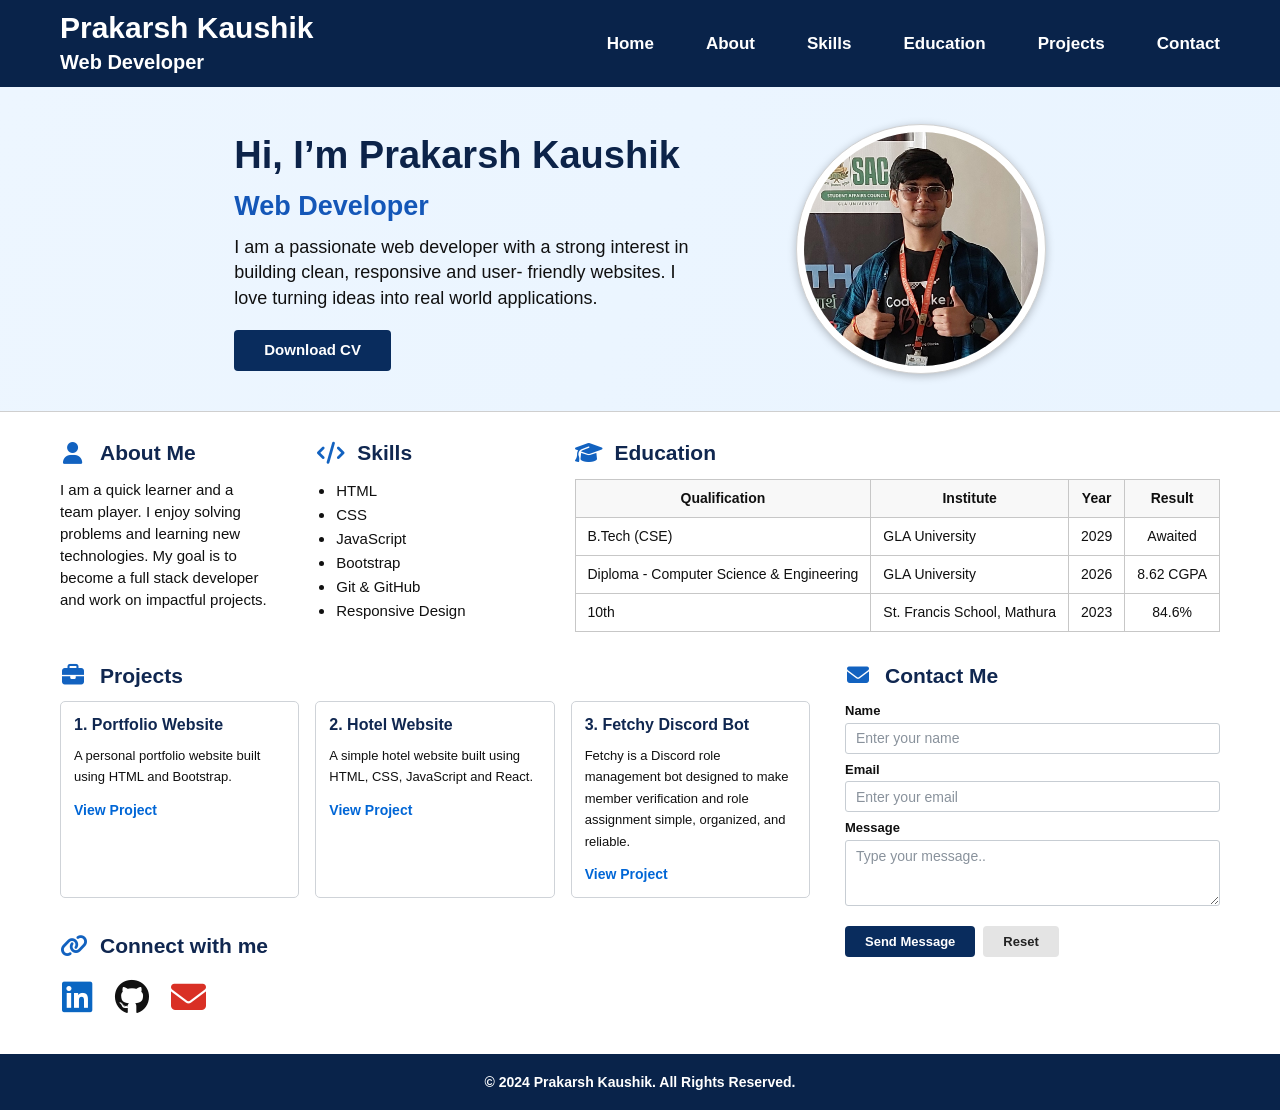
==== Assignments/Lab Assignments/index.html @ 2009d4aa "Assignment 1 of Frontend Lab" ====
<!DOCTYPE html>
<html lang="en">
<head>
    <meta charset="UTF-8">
    <meta name="viewport" content="width=device-width, initial-scale=1.0">
    <title>Prakarsh Kaushik | Web Developer</title>
    <link rel="stylesheet" href="https://cdnjs.cloudflare.com/ajax/libs/font-awesome/6.5.2/css/all.min.css">
    <link rel="stylesheet" href="style.css">
</head>
<body>

    <!-- ================= HEADER ================= -->
    <header class="header">
        <div class="logo-section">
            <h1>Prakarsh Kaushik</h1>
            <p>Web Developer</p>
        </div>
        <nav class="navbar">
            <a href="#home">Home</a>
            <a href="#about">About</a>
            <a href="#skills">Skills</a>
            <a href="#education">Education</a>
            <a href="#projects">Projects</a>
            <a href="#contact">Contact</a>
        </nav>
    </header>

    <!-- ================= HERO SECTION ================= -->
    <section class="hero" id="home">

        <div class="hero-content">

            <h2>Hi, I’m Prakarsh Kaushik</h2>

            <h3>Web Developer</h3>

            <p>
                I am a passionate web developer with a strong
                interest in building clean, responsive and user-
                friendly websites. I love turning ideas into real
                world applications.
            </p>

            <a href="#" class="cv-button">
                Download CV
            </a>

        </div>

        <div class="profile-image">
            <img
                src="image_prakarsh.jpg"
                alt="Prakarsh Kaushik"
            >
        </div>

    </section>


    <!-- ================= MAIN CONTENT ================= -->
    <main class="main-content">

        <!-- ================= ABOUT ================= -->
        <section class="info-section" id="about">

            <div class="section-column">

                <h2 class="section-title">
                    <i class="fa-solid fa-user"></i>
                    About Me
                </h2>

                <p>
                    I am a quick learner and a team player. I enjoy
                    solving problems and learning new technologies.
                    My goal is to become a full stack developer and
                    work on impactful projects.
                </p>

            </div>

            <!-- ================= SKILLS ================= -->
            <div class="section-column" id="skills">

                <h2 class="section-title">
                    <i class="fa-solid fa-code"></i>
                    Skills
                </h2>

                <ul class="skills-list">
                    <li>HTML</li>
                    <li>CSS</li>
                    <li>JavaScript</li>
                    <li>Bootstrap</li>
                    <li>Git & GitHub</li>
                    <li>Responsive Design</li>
                </ul>

            </div>


            <!-- ================= EDUCATION ================= -->
            <div class="education-section" id="education">

                <h2 class="section-title">
                    <i class="fa-solid fa-graduation-cap"></i>
                    Education
                </h2>

                <table class="education-table">

                    <thead>
                        <tr>
                            <th>Qualification</th>
                            <th>Institute</th>
                            <th>Year</th>
                            <th>Result</th>
                        </tr>
                    </thead>

                    <tbody>
                        <tr>
                            <td>B.Tech (CSE)</td>
                            <td>GLA University</td>
                            <td>2029</td>
                            <td>Awaited</td>
                        </tr>

                        <tr>
                            <td>Diploma - Computer Science & Engineering</td>
                            <td>GLA University</td>
                            <td>2026</td>
                            <td>8.62 CGPA</td>
                        </tr>

                        <tr>
                            <td>10th</td>
                            <td>St. Francis School, Mathura</td>
                            <td>2023</td>
                            <td>84.6%</td>
                        </tr>
                    </tbody>

                </table>

            </div>

        </section>


        <!-- ================= BOTTOM CONTENT ================= -->
        <section class="bottom-section">

            <!-- ================= PROJECTS ================= -->
            <div class="projects-section" id="projects">

                <h2 class="section-title">
                    <i class="fa-solid fa-briefcase"></i>
                    Projects
                </h2>

                <div class="projects-container">

                    <div class="project-card">

                        <h3>1. Portfolio Website</h3>

                        <p>
                            A personal portfolio website built using
                            HTML and Bootstrap.
                        </p>

                        <a href="#">View Project</a>

                    </div>


                    <div class="project-card">

                        <h3>2. Hotel Website</h3>

                        <p>
                            A simple hotel website built using HTML, CSS, JavaScript and React.
                        </p>

                        <a href="https://hotel-website-steel-iota.vercel.app/">View Project</a>

                    </div>


                    <div class="project-card">

                        <h3>3. Fetchy Discord Bot</h3>

                        <p>
                            Fetchy is a Discord role management bot designed to make member verification and role assignment simple, organized, and reliable.
                        </p>

                        <a href="https://fetchybot.vercel.app/">View Project</a>

                    </div>

                </div>


                <!-- ================= SOCIAL LINKS ================= -->
                <div class="social-section">

                    <h2 class="section-title">
                        <i class="fa-solid fa-link"></i>
                        Connect with me
                    </h2>

                    <div class="social-icons">

                        <a href="https://www.linkedin.com/in/prakarsh-kaushik/" aria-label="LinkedIn">
                            <i class="fa-brands fa-linkedin"></i>
                        </a>

                        <a href="https://github.com/PrakarshKaushik11/" aria-label="GitHub">
                            <i class="fa-brands fa-github"></i>
                        </a>

                        <a href="mailto:prakarsh.11.kaushik@gmail.com" aria-label="Email">
                            <i class="fa-solid fa-envelope"></i>
                        </a>

                    </div>

                </div>

            </div>


            <!-- ================= CONTACT ================= -->
            <div class="contact-section" id="contact">

                <h2 class="section-title">
                    <i class="fa-solid fa-envelope"></i>
                    Contact Me
                </h2>

                <form>

                    <div class="form-group">
                        <label for="name">Name</label>

                        <input
                            type="text"
                            id="name"
                            name="name"
                            placeholder="Enter your name"
                        >
                    </div>


                    <div class="form-group">
                        <label for="email">Email</label>

                        <input
                            type="email"
                            id="email"
                            name="email"
                            placeholder="Enter your email"
                        >
                    </div>


                    <div class="form-group">
                        <label for="message">Message</label>

                        <textarea
                            id="message"
                            name="message"
                            placeholder="Type your message.."
                        ></textarea>
                    </div>


                    <div class="form-buttons">

                        <button type="submit">
                            Send Message
                        </button>

                        <button type="reset" class="reset-button">
                            Reset
                        </button>

                    </div>

                </form>

            </div>

        </section>

    </main>


    <!-- ================= FOOTER ================= -->
    <footer class="footer">

        <p>
            © 2024 Prakarsh Kaushik. All Rights Reserved.
        </p>

    </footer>

</body>
</html>
---- Assignments/Lab Assignments/style.css ----
/* =====================================================
   GENERAL STYLES
===================================================== */

* {
    margin: 0;
    padding: 0;
    box-sizing: border-box;
}

html {
    scroll-behavior: smooth;
}

body {
    font-family: Arial, Helvetica, sans-serif;
    color: #101010;
    background-color: #ffffff;
    line-height: 1.5;
}


/* =====================================================
   HEADER
===================================================== */

.header {
    height: 87px;
    background-color: #09234a;
    color: white;

    display: flex;
    justify-content: space-between;
    align-items: center;

    padding: 0 60px;
}

.logo-section h1 {
    font-size: 30px;
    line-height: 1.1;
    font-weight: 700;
}

.logo-section p {
    font-size: 20px;
    font-weight: 600;
    margin-top: 3px;
}


/* =====================================================
   NAVIGATION
===================================================== */

.navbar {
    height: 100%;

    display: flex;
    align-items: center;
    gap: 52px;
}

.navbar a {
    position: relative;

    height: 100%;

    display: flex;
    align-items: center;

    color: white;
    text-decoration: none;

    font-size: 17px;
    font-weight: 700;

    transition: color 0.2s ease;
}

.navbar a:hover {
    color: #ffd600;
}

.navbar a.active {
    color: #ffd600;
}

.navbar a.active::after {
    content: "";

    position: absolute;
    left: 0;
    right: 0;
    bottom: 18px;

    height: 4px;

    background-color: #ffd600;
}


/* =====================================================
   HERO SECTION
===================================================== */

.hero {
    min-height: 325px;

    background: linear-gradient(
        110deg,
        #edf6ff 0%,
        #e9f4ff 100%
    );

    border-bottom: 1px solid #cfcfcf;

    display: flex;
    align-items: center;

    padding: 20px 18.3%;
    gap: 80px;
}

.hero-content {
    flex: 1;
}

.hero-content h2 {
    color: #0c2349;

    font-size: 38px;
    font-weight: 700;

    margin-bottom: 2px;
}

.hero-content h3 {
    color: #1457b8;

    font-size: 27px;
    font-weight: 700;

    margin-bottom: 8px;
}

.hero-content p {
    max-width: 470px;

    font-size: 18px;
    line-height: 1.42;

    margin-bottom: 19px;
}

.cv-button {
    display: inline-block;

    padding: 9px 30px;

    background-color: #092c5d;
    color: white;

    border-radius: 4px;

    text-decoration: none;

    font-size: 15px;
    font-weight: 700;

    transition: background-color 0.2s ease;
}

.cv-button:hover {
    background-color: #1457b8;
}


/* =====================================================
   PROFILE IMAGE
===================================================== */

.profile-image {
    width: 250px;
    height: 250px;

    flex-shrink: 0;

    border-radius: 50%;

    background-color: white;

    padding: 7px;

    border: 1px solid #d2d2d2;

    box-shadow: 0 2px 8px rgba(0, 0, 0, 0.25);

    display: flex;
    align-items: center;
    justify-content: center;
}

.profile-image img {
    width: 100%;
    height: 100%;

    object-fit: cover;

    border-radius: 50%;
}


/* =====================================================
   MAIN CONTENT
===================================================== */

.main-content {
    max-width: 1160px;

    margin: 0 auto;

    padding: 25px 0 30px;
}


/* =====================================================
   SECTION TITLE
===================================================== */

.section-title {
    display: flex;
    align-items: center;

    gap: 15px;

    color: #102750;

    font-size: 21px;
    font-weight: 700;

    margin-bottom: 10px;
}

.section-title i {
    color: #1262c0;

    font-size: 22px;

    width: 25px;
    text-align: center;
}


/* =====================================================
   TOP INFORMATION SECTION
===================================================== */

.info-section {
    display: grid;

    grid-template-columns: 1fr 1fr 1.65fr;

    gap: 48px;

    align-items: start;
}

.section-column p {
    font-size: 15px;
    line-height: 1.48;

    max-width: 300px;
}

.skills-list {
    padding-left: 18px;

    font-size: 15px;
    line-height: 1.6;
}

.skills-list li {
    padding-left: 1px;
}


/* =====================================================
   EDUCATION
===================================================== */

.education-table {
    width: 100%;

    border-collapse: collapse;

    font-size: 14px;
}

.education-table th,
.education-table td {
    border: 1px solid #c7c7c7;

    padding: 8px 12px;

    text-align: left;

    white-space: nowrap;
}

.education-table th {
    background-color: #f8f8f8;

    text-align: center;

    font-weight: 700;
}

.education-table td:nth-child(3),
.education-table td:nth-child(4) {
    text-align: center;
}


/* =====================================================
   BOTTOM SECTION
===================================================== */

.bottom-section {
    display: grid;

    grid-template-columns: 2fr 1fr;

    gap: 35px;

    margin-top: 28px;
}


/* =====================================================
   PROJECTS
===================================================== */

.projects-container {
    display: grid;

    grid-template-columns: repeat(3, 1fr);

    gap: 16px;
}

.project-card {
    min-height: 127px;

    border: 1px solid #cfd3d8;

    border-radius: 5px;

    padding: 11px 13px;

    background-color: white;
}

.project-card h3 {
    color: #102750;

    font-size: 16px;

    margin-bottom: 8px;
}

.project-card p {
    font-size: 13px;

    line-height: 1.65;

    margin-bottom: 10px;
}

.project-card a {
    color: #0066d6;

    text-decoration: none;

    font-size: 14px;

    font-weight: 700;
}

.project-card a:hover {
    text-decoration: underline;
}


/* =====================================================
   SOCIAL SECTION
===================================================== */

.social-section {
    margin-top: 32px;
}

.social-icons {
    display: flex;

    align-items: center;

    gap: 22px;

    margin-left: 2px;
}

.social-icons a {
    text-decoration: none;

    font-size: 35px;

    transition: transform 0.2s ease;
}

.social-icons a:hover {
    transform: translateY(-3px);
}

.social-icons a:nth-child(1) {
    color: #0a66c2;
}

.social-icons a:nth-child(2) {
    color: #111111;
}

.social-icons a:nth-child(3) {
    color: #d93025;
}


/* =====================================================
   CONTACT FORM
===================================================== */

.contact-section {
    padding-left: 0;
}

.form-group {
    margin-bottom: 6px;
}

.form-group label {
    display: block;

    font-size: 13px;
    font-weight: 700;

    margin-bottom: 2px;
}

.form-group input,
.form-group textarea {
    width: 100%;

    border: 1px solid #c7cdd3;

    border-radius: 3px;

    padding: 7px 10px;

    font-family: Arial, Helvetica, sans-serif;

    font-size: 14px;

    outline: none;
}

.form-group input {
    height: 31px;
}

.form-group textarea {
    height: 66px;

    resize: vertical;
}

.form-group input:focus,
.form-group textarea:focus {
    border-color: #1766c1;

    box-shadow: 0 0 3px rgba(23, 102, 193, 0.25);
}

.form-group input::placeholder,
.form-group textarea::placeholder {
    color: #89929c;
}


/* =====================================================
   FORM BUTTONS
===================================================== */

.form-buttons {
    display: flex;

    gap: 8px;

    margin-top: 13px;
}

.form-buttons button {
    border: none;

    border-radius: 4px;

    padding: 8px 20px;

    background-color: #092c5d;

    color: white;

    font-size: 13px;
    font-weight: 700;

    cursor: pointer;
}

.form-buttons button:hover {
    background-color: #1457b8;
}

.form-buttons .reset-button {
    background-color: #e4e4e4;

    color: #222;
}

.form-buttons .reset-button:hover {
    background-color: #d2d2d2;
}


/* =====================================================
   FOOTER
===================================================== */

.footer {
    height: 56px;

    background-color: #09234a;

    color: white;

    display: flex;
    justify-content: center;
    align-items: center;

    font-size: 14px;
    font-weight: 600;
}


/* =====================================================
   RESPONSIVE DESIGN
===================================================== */

@media (max-width: 1200px) {

    .header {
        padding: 0 35px;
    }

    .navbar {
        gap: 30px;
    }

    .hero {
        padding: 25px 10%;
    }

    .main-content {
        padding-left: 30px;
        padding-right: 30px;
    }
}


@media (max-width: 900px) {

    .header {
        height: auto;

        padding: 20px;

        flex-direction: column;

        gap: 20px;
    }

    .navbar {
        flex-wrap: wrap;

        justify-content: center;

        gap: 20px;
    }

    .navbar a {
        height: auto;
    }

    .navbar a.active::after {
        bottom: -5px;
    }

    .hero {
        padding: 35px 30px;

        flex-direction: column;

        text-align: center;

        gap: 30px;
    }

    .hero-content p {
        margin-left: auto;
        margin-right: auto;
    }

    .info-section {
        grid-template-columns: 1fr 1fr;
    }

    .education-section {
        grid-column: 1 / -1;
    }

    .bottom-section {
        grid-template-columns: 1fr;
    }

    .contact-section {
        margin-top: 10px;
    }
}


@media (max-width: 650px) {

    .logo-section {
        text-align: center;
    }

    .navbar {
        gap: 15px;
    }

    .navbar a {
        font-size: 14px;
    }

    .hero-content h2 {
        font-size: 30px;
    }

    .hero-content h3 {
        font-size: 22px;
    }

    .hero-content p {
        font-size: 16px;
    }

    .profile-image {
        width: 210px;
        height: 210px;
    }

    .main-content {
        padding-left: 20px;
        padding-right: 20px;
    }

    .info-section {
        grid-template-columns: 1fr;
        gap: 25px;
    }

    .education-section {
        grid-column: auto;

        overflow-x: auto;
    }

    .education-table {
        min-width: 600px;
    }

    .projects-container {
        grid-template-columns: 1fr;
    }

    .footer {
        text-align: center;

        padding: 15px;

        height: auto;
    }
}
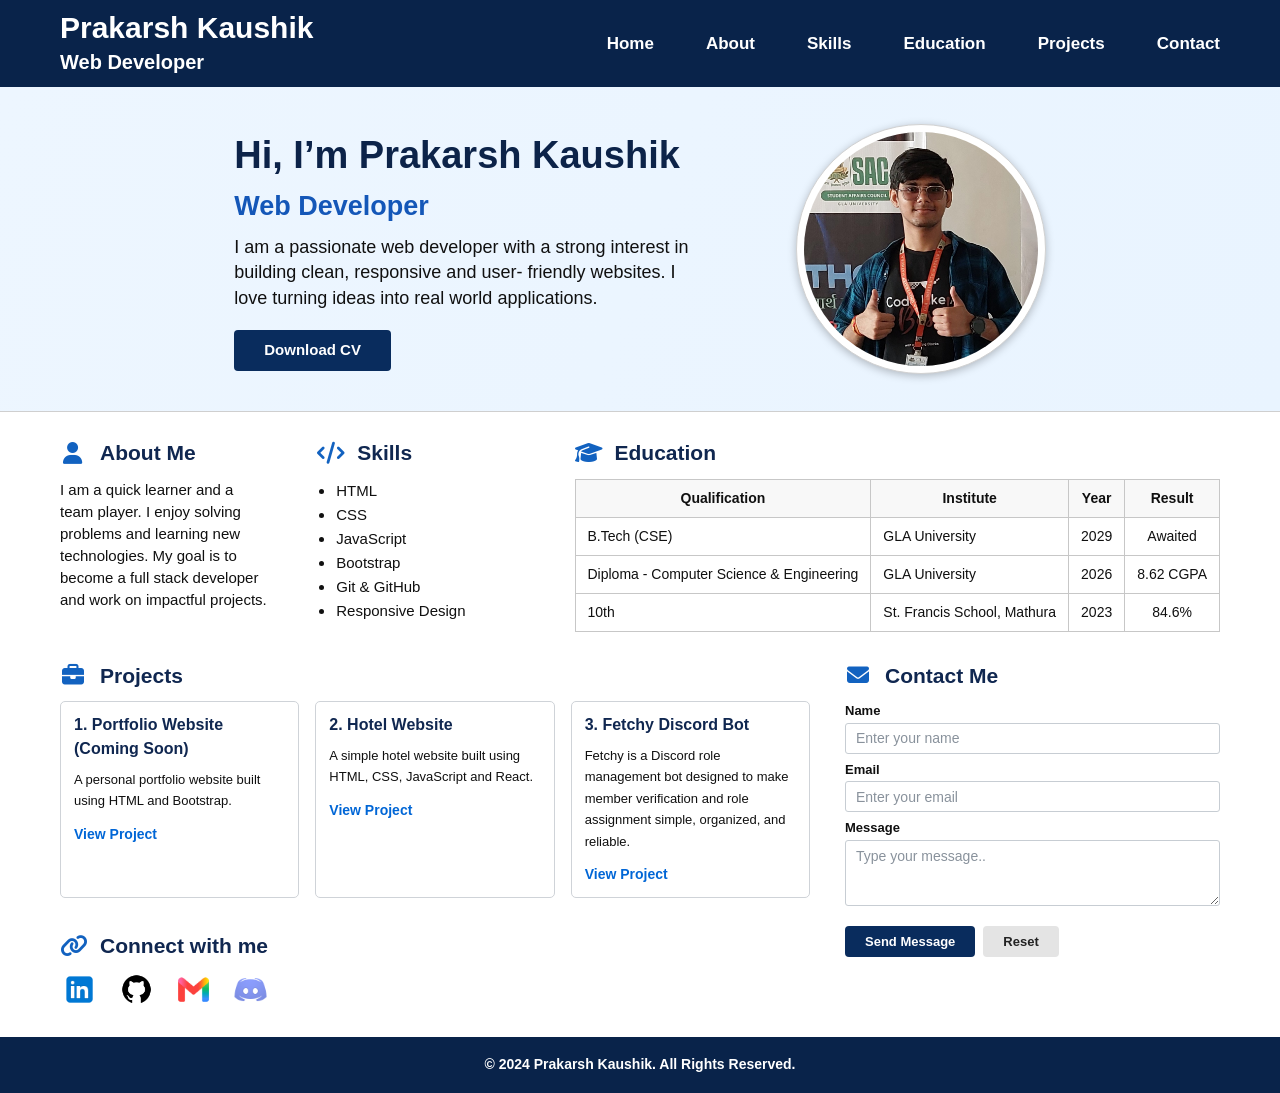
==== commit d9dc7a12: "Updated connect with me icons from online to locally stored" ====
--- a/Assignments/Lab Assignments/index.html
+++ b/Assignments/Lab Assignments/index.html
@@ -41,7 +41,7 @@
                 world applications.
             </p>
 
-            <a href="#" class="cv-button">
+            <a href="./Assets/Prakarsh_Kaushik_Resume.pdf" class="cv-button" download>
                 Download CV
             </a>
 
@@ -49,7 +49,7 @@
 
         <div class="profile-image">
             <img
-                src="image_prakarsh.jpg"
+                src="./Assets/image_prakarsh.jpg"
                 alt="Prakarsh Kaushik"
             >
         </div>
@@ -163,11 +163,11 @@
 
                     <div class="project-card">
 
-                        <h3>1. Portfolio Website</h3>
+                        <h3>1. Portfolio Website (Coming Soon)</h3>
 
                         <p>
                             A personal portfolio website built using
-                            HTML and Bootstrap.
+                            HTML and Bootstrap. 
                         </p>
 
                         <a href="#">View Project</a>
@@ -183,7 +183,7 @@
                             A simple hotel website built using HTML, CSS, JavaScript and React.
                         </p>
 
-                        <a href="https://hotel-website-steel-iota.vercel.app/">View Project</a>
+                        <a href="https://hotel-website-steel-iota.vercel.app/" target="_blank">View Project</a>
 
                     </div>
 
@@ -196,7 +196,7 @@
                             Fetchy is a Discord role management bot designed to make member verification and role assignment simple, organized, and reliable.
                         </p>
 
-                        <a href="https://fetchybot.vercel.app/">View Project</a>
+                        <a href="https://fetchybot.vercel.app/" target="_blank">View Project</a>
 
                     </div>
 
@@ -214,15 +214,18 @@
                     <div class="social-icons">
 
                         <a href="https://www.linkedin.com/in/prakarsh-kaushik/" aria-label="LinkedIn">
-                            <i class="fa-brands fa-linkedin"></i>
+                            <img src="Assets/linkedln_logo.png" alt="LinkedIn">
                         </a>
 
                         <a href="https://github.com/PrakarshKaushik11/" aria-label="GitHub">
-                            <i class="fa-brands fa-github"></i>
+                            <img src="Assets/github_logo.png" alt="GitHub">
                         </a>
 
                         <a href="mailto:prakarsh.11.kaushik@gmail.com" aria-label="Email">
-                            <i class="fa-solid fa-envelope"></i>
+                            <img src="Assets/gmail_logo.png" alt="Email">
+                        </a>
+                        <a href="https://discord.com/users/746984749523796070" aria-label="Discord" target="_blank">
+                            <img src="Assets/discord_logo.png" alt="Discord">
                         </a>
 
                     </div>
--- a/Assignments/Lab Assignments/style.css
+++ b/Assignments/Lab Assignments/style.css
@@ -413,25 +413,21 @@
 .social-icons a {
     text-decoration: none;
 
-    font-size: 35px;
+    display: flex;
+    align-items: center;
+    justify-content: center;
 
     transition: transform 0.2s ease;
+}
+
+.social-icons img {
+    width: 35px;
+    height: 35px;
+    object-fit: contain;
 }
 
 .social-icons a:hover {
     transform: translateY(-3px);
-}
-
-.social-icons a:nth-child(1) {
-    color: #0a66c2;
-}
-
-.social-icons a:nth-child(2) {
-    color: #111111;
-}
-
-.social-icons a:nth-child(3) {
-    color: #d93025;
 }
 
 
@@ -560,9 +556,7 @@
 }
 
 
-/* =====================================================
-   RESPONSIVE DESIGN
-===================================================== */
+/* =============== RESPONSIVE DESIGN =============== */
 
 @media (max-width: 1200px) {
 
